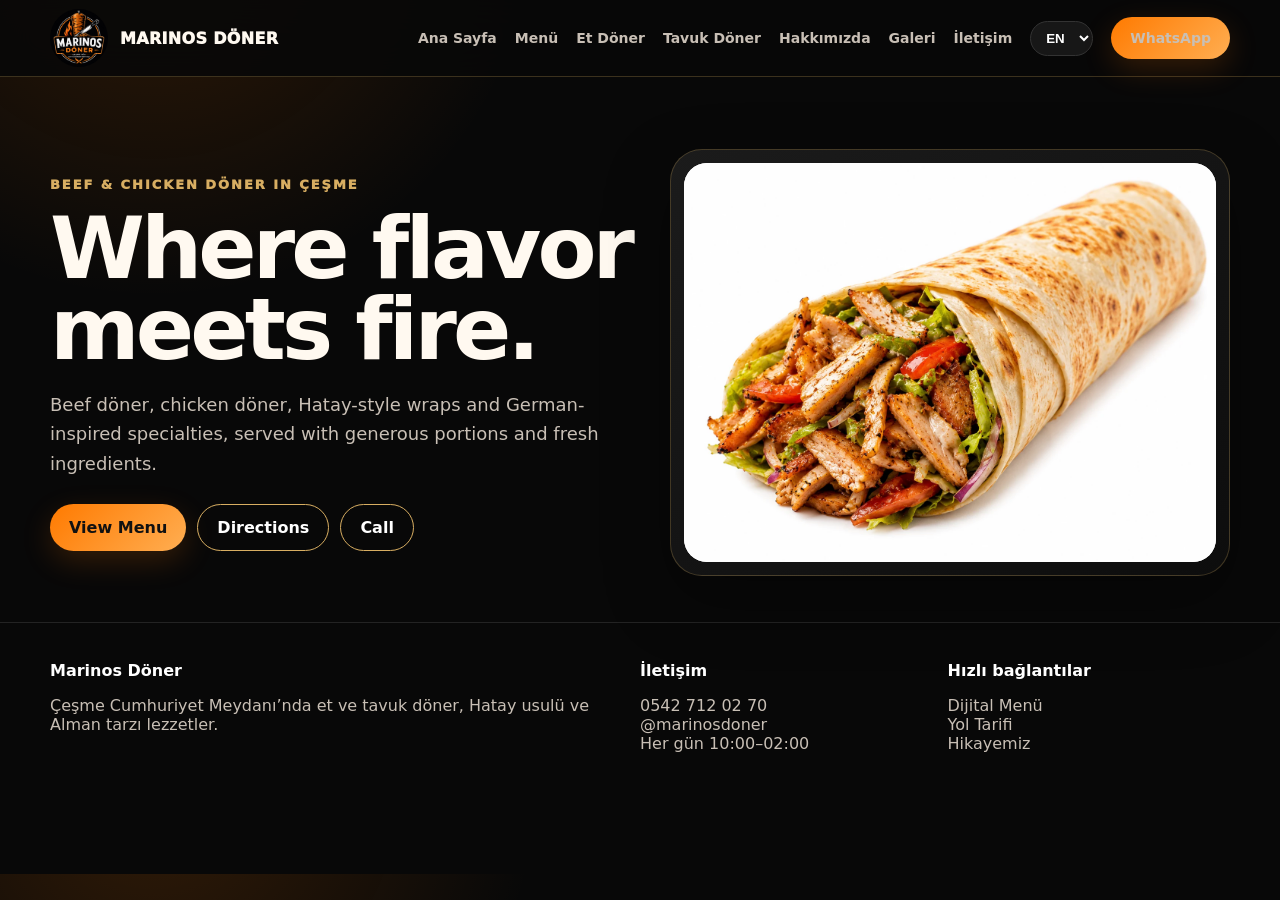
==== en/index.html @ cdba70f0 "Marinos Döner V4.0.1 görsel eşleştirme final" ====
<!doctype html><html lang="en"><head><meta charset="utf-8"><meta name="viewport" content="width=device-width,initial-scale=1,viewport-fit=cover"><title>Marinos Döner | Döner in Çeşme</title><meta name="description" content="Beef and chicken döner, Hatay-style wraps and German-inspired specialties in Çeşme."><link rel="canonical" href="https://marinosdoner.com/en/"><meta property="og:type" content="website"><meta property="og:title" content="Marinos Döner | Döner in Çeşme"><meta property="og:description" content="Beef and chicken döner, Hatay-style wraps and German-inspired specialties in Çeşme."><meta property="og:url" content="https://marinosdoner.com/en/"><meta property="og:image" content="https://marinosdoner.com/assets/images/hero.jpg"><meta name="twitter:card" content="summary_large_image"><meta name="theme-color" content="#080808"><link rel="icon" href="/favicon.ico"><link rel="apple-touch-icon" href="/assets/icons/apple-touch-icon.png"><link rel="manifest" href="/site.webmanifest"><link rel="preconnect" href="https://www.googletagmanager.com"><link rel="stylesheet" href="/styles.css"><script type="application/ld+json">{"@context": "https://schema.org", "@type": "Restaurant", "name": "Marinos Döner", "url": "https://marinosdoner.com", "telephone": "+90 542 712 02 70", "servesCuisine": ["Döner", "Turkish", "German-style döner"], "priceRange": "₺₺", "image": "https://marinosdoner.com/assets/images/hero.jpg", "sameAs": ["https://instagram.com/marinosdoner"], "openingHours": "Mo-Su 10:00-02:00", "address": {"@type": "PostalAddress", "addressLocality": "Çeşme", "addressRegion": "İzmir", "addressCountry": "TR"}}</script></head><body><a class="skip" href="#main">İçeriğe geç</a><header class="topbar"><div class="container nav"><a class="brand" href="/"><img src="/assets/images/logo.webp" alt="Marinos Döner logosu" width="58" height="58"><span>MARINOS DÖNER</span></a><nav class="navlinks" aria-label="Ana menü"><a href="/">Ana Sayfa</a><a href="/menu/">Menü</a><a href="/et-doner/">Et Döner</a><a href="/tavuk-doner/">Tavuk Döner</a><a href="/hakkimizda/">Hakkımızda</a><a href="/galeri/">Galeri</a><a href="/iletisim/">İletişim</a><select class="lang" data-lang aria-label="Dil"><option value="tr">TR</option><option value="en">EN</option></select><a class="pill" data-whatsapp target="_blank" rel="noopener">WhatsApp</a></nav></div></header><main id="main"><section class="hero"><div class="container hero-grid"><div><span class="eyebrow">Beef & chicken döner in Çeşme</span><h1>Where flavor meets fire.</h1><p>Beef döner, chicken döner, Hatay-style wraps and German-inspired specialties, served with generous portions and fresh ingredients.</p><div class="actions"><a class="pill" href="/menu/">View Menu</a><a class="pill ghost" data-maps target="_blank">Directions</a><a class="pill ghost" data-phone>Call</a></div></div><div class="hero-media"><img src="/assets/images/hero.webp" alt="Marinos Döner wrap"></div></div></section></main><footer><div class="container footergrid"><div><strong>Marinos Döner</strong><p>Çeşme Cumhuriyet Meydanı’nda et ve tavuk döner, Hatay usulü ve Alman tarzı lezzetler.</p></div><div><strong>İletişim</strong><p><a data-phone>0542 712 02 70</a><br><a data-instagram target="_blank" rel="noopener">@marinosdoner</a><br>Her gün 10:00–02:00</p></div><div><strong>Hızlı bağlantılar</strong><p><a href="/menu/">Dijital Menü</a><br><a data-maps target="_blank" rel="noopener">Yol Tarifi</a><br><a href="/hakkimizda/">Hikayemiz</a></p></div></div></footer><div class="mobilebar"><a href="/">Ana Sayfa</a><a href="/menu/">Menü</a><a data-phone>Ara</a><a data-whatsapp target="_blank">WhatsApp</a></div><script src="/config.js"></script><script src="/app.js" defer></script></body></html>
---- styles.css ----
:root{--bg:#080808;--surface:#111;--surface2:#171717;--text:#fff9f0;--muted:#c8bfb5;--gold:#d8ae62;--orange:#ff7a00;--red:#e32235;--line:rgba(216,174,98,.25);--radius:24px;--shadow:0 24px 64px rgba(0,0,0,.35)}
*{box-sizing:border-box}html{scroll-behavior:smooth}body{margin:0;background:radial-gradient(circle at 12% -10%,rgba(255,122,0,.17),transparent 26%),#080808;color:var(--text);font-family:Inter,ui-sans-serif,system-ui,-apple-system,BlinkMacSystemFont,"Segoe UI",sans-serif;-webkit-font-smoothing:antialiased}body.modal-open{overflow:hidden}img{max-width:100%;display:block}a{color:inherit;text-decoration:none}button,input{font:inherit}.container{width:min(1180px,calc(100% - 30px));margin:auto}.skip{position:absolute;left:-9999px}.skip:focus{left:12px;top:12px;z-index:99;background:#fff;color:#000;padding:12px;border-radius:8px}
.topbar{position:sticky;top:0;z-index:50;background:rgba(8,8,8,.9);backdrop-filter:blur(18px);border-bottom:1px solid var(--line)}.nav{min-height:76px;display:flex;align-items:center;justify-content:space-between;gap:16px}.brand{display:flex;align-items:center;gap:12px;font-weight:950;letter-spacing:.02em}.brand img{width:58px;height:58px;object-fit:cover;border-radius:50%}.navlinks{display:flex;align-items:center;gap:18px}.navlinks a{font-weight:800;color:var(--muted);font-size:14px}.navlinks a:hover,.navlinks a[aria-current="page"]{color:#fff}.pill{display:inline-flex;align-items:center;justify-content:center;border:0;border-radius:999px;padding:13px 19px;font-weight:900;cursor:pointer;background:linear-gradient(135deg,var(--orange),#ffae52);color:#111;box-shadow:0 10px 30px rgba(255,122,0,.18)}.pill.ghost{background:transparent;color:#fff;border:1px solid var(--gold);box-shadow:none}.lang{background:#171717;border:1px solid #333;color:#fff;border-radius:999px;padding:8px 11px;font-weight:800}
.hero{padding:72px 0 46px}.hero-grid{display:grid;grid-template-columns:1.02fr .98fr;gap:38px;align-items:center}.eyebrow{color:var(--gold);font-size:13px;font-weight:950;letter-spacing:.15em;text-transform:uppercase}.hero h1{font-size:clamp(48px,7.4vw,86px);line-height:.94;letter-spacing:-.045em;margin:15px 0 20px}.hero p,.lead{color:var(--muted);font-size:18px;line-height:1.65}.actions{display:flex;flex-wrap:wrap;gap:11px;margin-top:25px}.stats{display:grid;grid-template-columns:repeat(3,1fr);gap:10px;margin-top:28px}.stat{padding:16px;background:rgba(19,19,19,.9);border:1px solid var(--line);border-radius:18px}.stat strong{display:block;color:var(--gold);font-size:20px}.stat span{font-size:13px;color:var(--muted)}.hero-media{padding:13px;background:linear-gradient(145deg,#1b1b1b,#0d0d0d);border:1px solid var(--line);border-radius:32px;box-shadow:var(--shadow)}.hero-media img{border-radius:23px;width:100%;aspect-ratio:4/3;object-fit:cover;background:#fff}
.section{padding:58px 0}.section-head{display:flex;align-items:end;justify-content:space-between;gap:18px;margin-bottom:24px}.section h2,.pagehead h1{font-size:clamp(34px,5vw,52px);letter-spacing:-.03em;margin:0}.grid{display:grid;grid-template-columns:repeat(3,minmax(0,1fr));gap:17px}.feature{padding:22px;background:linear-gradient(180deg,#171717,#101010);border:1px solid var(--line);border-radius:22px}.feature strong{font-size:21px;display:block;margin-bottom:7px}.feature p{color:var(--muted);line-height:1.55;margin:0}.band{background:linear-gradient(135deg,rgba(255,122,0,.09),rgba(227,34,53,.06));border-block:1px solid var(--line)}
.pagehead{padding:52px 0 20px;text-align:center}.pagehead p{max-width:720px;margin:14px auto;color:var(--muted);font-size:18px;line-height:1.6}.toolbar{position:sticky;top:76px;z-index:35;background:rgba(8,8,8,.93);backdrop-filter:blur(12px);padding:12px 0;border-bottom:1px solid #242424}.toolbar-row{display:flex;align-items:center;gap:10px}.filters{display:flex;gap:8px;overflow:auto;scrollbar-width:none;flex:1}.filters::-webkit-scrollbar{display:none}.filter{white-space:nowrap;border:1px solid #383838;background:#151515;color:#fff;padding:10px 14px;border-radius:999px;font-weight:850;cursor:pointer}.filter.active{background:var(--orange);border-color:var(--orange);color:#111}.search{width:220px;background:#151515;color:#fff;border:1px solid #383838;border-radius:999px;padding:11px 15px;outline:none}.search:focus{border-color:var(--gold)}
.menu-grid{display:grid;grid-template-columns:repeat(3,minmax(0,1fr));gap:18px;padding:25px 0 75px}.card{overflow:hidden;background:linear-gradient(180deg,#171717,#101010);border:1px solid var(--line);border-radius:var(--radius);transition:transform .24s,border-color .24s,box-shadow .24s;content-visibility:auto;contain-intrinsic-size:520px}.card:hover{transform:translateY(-5px);border-color:rgba(216,174,98,.55);box-shadow:var(--shadow)}.card picture,.card img{width:100%;aspect-ratio:4/3;object-fit:cover;background:#fff}.card-body{padding:17px}.card-top{display:flex;align-items:flex-start;justify-content:space-between;gap:12px}.card h3{font-size:21px;line-height:1.2;margin:0}.price{font-size:20px;color:var(--gold);font-weight:950;white-space:nowrap}.gram{color:var(--orange);font-weight:900;font-size:13px;min-height:18px}.desc{color:var(--muted);font-size:14px;line-height:1.52;min-height:42px}.card-actions{display:flex;gap:8px;flex-wrap:wrap}.order{background:var(--red);color:#fff;border:0;border-radius:12px;padding:10px 13px;font-weight:900;cursor:pointer}.detail{background:#242424;color:#fff;border:1px solid #383838;border-radius:12px;padding:10px 13px;font-weight:850;cursor:pointer}.empty{grid-column:1/-1;text-align:center;padding:70px 10px;color:var(--muted)}
.story{display:grid;grid-template-columns:1fr 1fr;gap:28px;align-items:center}.story img{width:100%;border-radius:28px;border:1px solid var(--line);background:#fff}.quote{font-size:23px;line-height:1.5;padding-left:18px;border-left:4px solid var(--orange);color:#f7e8d0}.gallery{columns:3 280px;column-gap:16px}.gallery img{width:100%;margin-bottom:16px;border-radius:20px;border:1px solid var(--line);break-inside:avoid}.contact{display:grid;grid-template-columns:1fr 1fr;gap:20px}.panel{background:#121212;border:1px solid var(--line);border-radius:24px;padding:25px}.panel h2,.panel h3{margin-top:0}.panel p{color:var(--muted);line-height:1.65}.reviews{display:grid;grid-template-columns:repeat(3,1fr);gap:16px}.review{background:#141414;border:1px solid var(--line);border-radius:20px;padding:20px}.stars{color:#ffc255;letter-spacing:.12em}.review p{color:var(--muted);line-height:1.55}.integration-note{font-size:13px;color:var(--muted);padding:12px;border:1px dashed #4a443b;border-radius:12px;margin-top:15px}
.modal{position:fixed;inset:0;z-index:100;display:none;align-items:center;justify-content:center;padding:18px;background:rgba(0,0,0,.78);backdrop-filter:blur(8px)}.modal.open{display:flex}.modal-card{width:min(820px,100%);max-height:92vh;overflow:auto;background:#111;border:1px solid var(--line);border-radius:26px;box-shadow:var(--shadow)}.modal-grid{display:grid;grid-template-columns:1fr 1fr}.modal img{width:100%;height:100%;min-height:370px;object-fit:cover;background:#fff}.modal-copy{padding:25px}.modal-close{position:fixed;right:22px;top:18px;background:#fff;color:#000;border:0;border-radius:999px;width:42px;height:42px;font-size:24px;cursor:pointer}
footer{border-top:1px solid #232323;padding:38px 0 105px;color:var(--muted)}.footergrid{display:grid;grid-template-columns:2fr 1fr 1fr;gap:25px}.footergrid strong{color:#fff}.mobilebar{display:none;position:fixed;z-index:60;left:10px;right:10px;bottom:10px;background:rgba(10,10,10,.95);backdrop-filter:blur(14px);border:1px solid var(--line);border-radius:18px;overflow:hidden;grid-template-columns:repeat(4,1fr)}.mobilebar a{padding:13px 7px;text-align:center;font-weight:900;font-size:12px;border-right:1px solid #292929}.mobilebar a:last-child{border-right:0}
@media(max-width:900px){.navlinks a:not(.pill){display:none}.hero-grid,.story,.contact{grid-template-columns:1fr}.grid,.menu-grid{grid-template-columns:repeat(2,1fr)}.reviews{grid-template-columns:1fr}.footergrid{grid-template-columns:1fr}.mobilebar{display:grid}.toolbar{top:76px}.search{width:160px}.modal-grid{grid-template-columns:1fr}.modal img{min-height:260px;max-height:360px}.hero{padding-top:42px}}
@media(max-width:580px){.container{width:min(100% - 20px,1180px)}.brand span{font-size:16px}.brand img{width:51px;height:51px}.nav{min-height:68px}.navlinks .pill{padding:11px 14px}.lang{display:none}.hero h1{font-size:48px}.hero p,.lead{font-size:16px}.stats{grid-template-columns:1fr}.grid,.menu-grid{grid-template-columns:1fr}.toolbar{top:68px}.toolbar-row{align-items:stretch;flex-direction:column}.search{width:100%}.filters{width:100%}.card picture,.card img{aspect-ratio:1.15/1}.pagehead{padding-top:35px}.modal-close{right:12px;top:10px}}
@media(prefers-reduced-motion:reduce){*{scroll-behavior:auto!important;transition:none!important}}
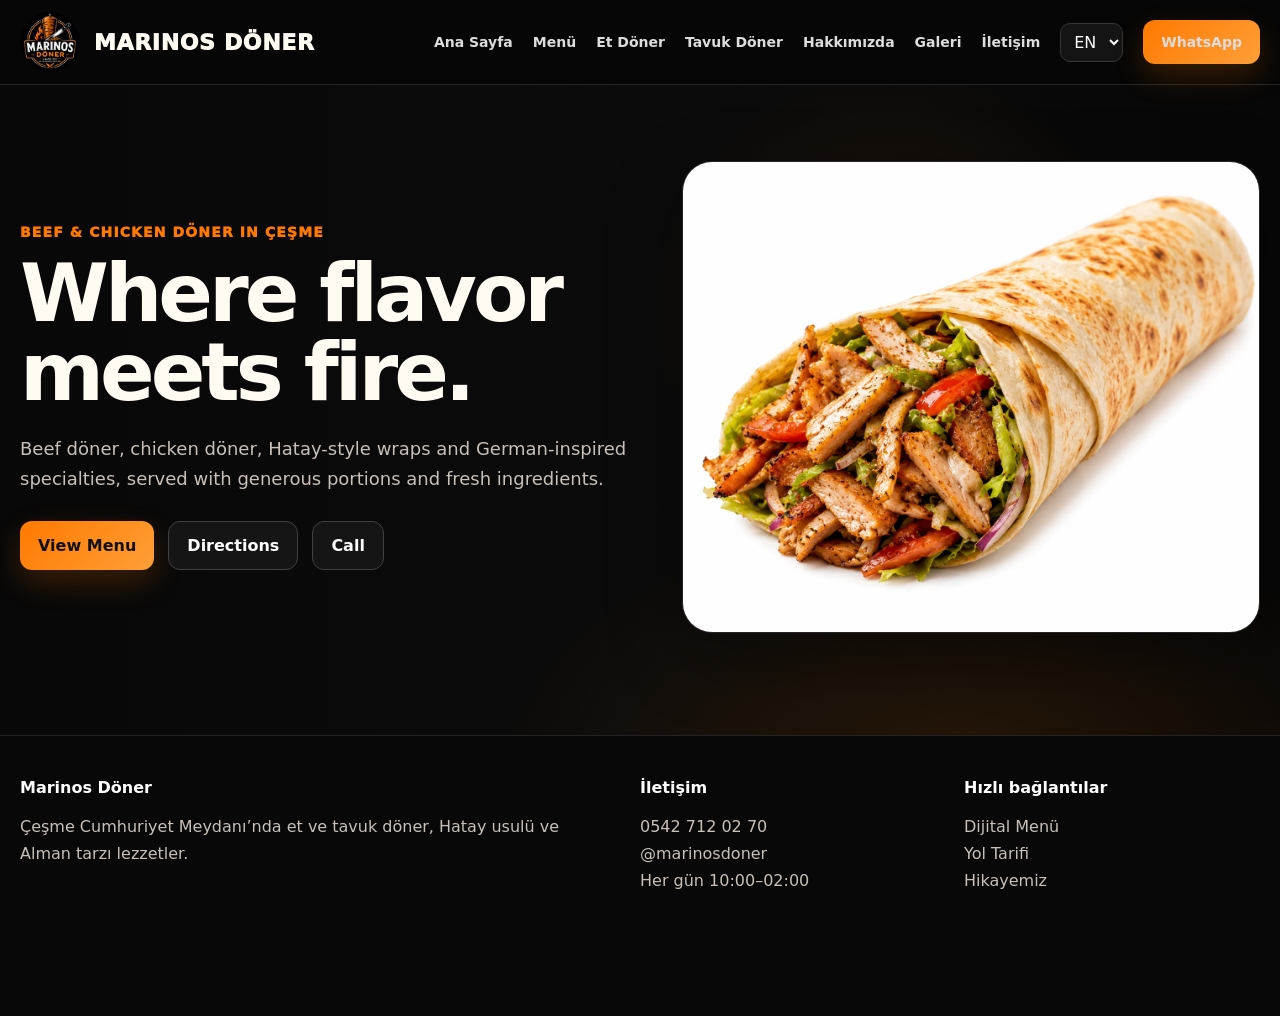
==== commit f5e529db: "Marinos Döner V4.0.2 ana sayfave layout düzeltmesi" ====
--- a/en/index.html
+++ b/en/index.html
@@ -1 +1 @@
-<!doctype html><html lang="en"><head><meta charset="utf-8"><meta name="viewport" content="width=device-width,initial-scale=1,viewport-fit=cover"><title>Marinos Döner | Döner in Çeşme</title><meta name="description" content="Beef and chicken döner, Hatay-style wraps and German-inspired specialties in Çeşme."><link rel="canonical" href="https://marinosdoner.com/en/"><meta property="og:type" content="website"><meta property="og:title" content="Marinos Döner | Döner in Çeşme"><meta property="og:description" content="Beef and chicken döner, Hatay-style wraps and German-inspired specialties in Çeşme."><meta property="og:url" content="https://marinosdoner.com/en/"><meta property="og:image" content="https://marinosdoner.com/assets/images/hero.jpg"><meta name="twitter:card" content="summary_large_image"><meta name="theme-color" content="#080808"><link rel="icon" href="/favicon.ico"><link rel="apple-touch-icon" href="/assets/icons/apple-touch-icon.png"><link rel="manifest" href="/site.webmanifest"><link rel="preconnect" href="https://www.googletagmanager.com"><link rel="stylesheet" href="/styles.css"><script type="application/ld+json">{"@context": "https://schema.org", "@type": "Restaurant", "name": "Marinos Döner", "url": "https://marinosdoner.com", "telephone": "+90 542 712 02 70", "servesCuisine": ["Döner", "Turkish", "German-style döner"], "priceRange": "₺₺", "image": "https://marinosdoner.com/assets/images/hero.jpg", "sameAs": ["https://instagram.com/marinosdoner"], "openingHours": "Mo-Su 10:00-02:00", "address": {"@type": "PostalAddress", "addressLocality": "Çeşme", "addressRegion": "İzmir", "addressCountry": "TR"}}</script></head><body><a class="skip" href="#main">İçeriğe geç</a><header class="topbar"><div class="container nav"><a class="brand" href="/"><img src="/assets/images/logo.webp" alt="Marinos Döner logosu" width="58" height="58"><span>MARINOS DÖNER</span></a><nav class="navlinks" aria-label="Ana menü"><a href="/">Ana Sayfa</a><a href="/menu/">Menü</a><a href="/et-doner/">Et Döner</a><a href="/tavuk-doner/">Tavuk Döner</a><a href="/hakkimizda/">Hakkımızda</a><a href="/galeri/">Galeri</a><a href="/iletisim/">İletişim</a><select class="lang" data-lang aria-label="Dil"><option value="tr">TR</option><option value="en">EN</option></select><a class="pill" data-whatsapp target="_blank" rel="noopener">WhatsApp</a></nav></div></header><main id="main"><section class="hero"><div class="container hero-grid"><div><span class="eyebrow">Beef & chicken döner in Çeşme</span><h1>Where flavor meets fire.</h1><p>Beef döner, chicken döner, Hatay-style wraps and German-inspired specialties, served with generous portions and fresh ingredients.</p><div class="actions"><a class="pill" href="/menu/">View Menu</a><a class="pill ghost" data-maps target="_blank">Directions</a><a class="pill ghost" data-phone>Call</a></div></div><div class="hero-media"><img src="/assets/images/hero.webp" alt="Marinos Döner wrap"></div></div></section></main><footer><div class="container footergrid"><div><strong>Marinos Döner</strong><p>Çeşme Cumhuriyet Meydanı’nda et ve tavuk döner, Hatay usulü ve Alman tarzı lezzetler.</p></div><div><strong>İletişim</strong><p><a data-phone>0542 712 02 70</a><br><a data-instagram target="_blank" rel="noopener">@marinosdoner</a><br>Her gün 10:00–02:00</p></div><div><strong>Hızlı bağlantılar</strong><p><a href="/menu/">Dijital Menü</a><br><a data-maps target="_blank" rel="noopener">Yol Tarifi</a><br><a href="/hakkimizda/">Hikayemiz</a></p></div></div></footer><div class="mobilebar"><a href="/">Ana Sayfa</a><a href="/menu/">Menü</a><a data-phone>Ara</a><a data-whatsapp target="_blank">WhatsApp</a></div><script src="/config.js"></script><script src="/app.js" defer></script></body></html>+<!doctype html><html lang="en"><head><meta charset="utf-8"><meta name="viewport" content="width=device-width,initial-scale=1,viewport-fit=cover"><title>Marinos Döner | Döner in Çeşme</title><meta name="description" content="Beef and chicken döner, Hatay-style wraps and German-inspired specialties in Çeşme."><link rel="canonical" href="https://marinosdoner.com/en/"><meta property="og:type" content="website"><meta property="og:title" content="Marinos Döner | Döner in Çeşme"><meta property="og:description" content="Beef and chicken döner, Hatay-style wraps and German-inspired specialties in Çeşme."><meta property="og:url" content="https://marinosdoner.com/en/"><meta property="og:image" content="https://marinosdoner.com/assets/images/hero.jpg"><meta name="twitter:card" content="summary_large_image"><meta name="theme-color" content="#080808"><link rel="icon" href="/favicon.ico"><link rel="apple-touch-icon" href="/assets/icons/apple-touch-icon.png"><link rel="manifest" href="/site.webmanifest"><link rel="preconnect" href="https://www.googletagmanager.com"><link rel="stylesheet" href="/styles-v402.css?v=402"><script type="application/ld+json">{"@context": "https://schema.org", "@type": "Restaurant", "name": "Marinos Döner", "url": "https://marinosdoner.com", "telephone": "+90 542 712 02 70", "servesCuisine": ["Döner", "Turkish", "German-style döner"], "priceRange": "₺₺", "image": "https://marinosdoner.com/assets/images/hero.jpg", "sameAs": ["https://instagram.com/marinosdoner"], "openingHours": "Mo-Su 10:00-02:00", "address": {"@type": "PostalAddress", "addressLocality": "Çeşme", "addressRegion": "İzmir", "addressCountry": "TR"}}</script></head><body><a class="skip" href="#main">İçeriğe geç</a><header class="topbar"><div class="container nav"><a class="brand" href="/"><img src="/assets/images/logo.webp" alt="Marinos Döner logosu" width="58" height="58"><span>MARINOS DÖNER</span></a><nav class="navlinks" aria-label="Ana menü"><a href="/">Ana Sayfa</a><a href="/menu/">Menü</a><a href="/et-doner/">Et Döner</a><a href="/tavuk-doner/">Tavuk Döner</a><a href="/hakkimizda/">Hakkımızda</a><a href="/galeri/">Galeri</a><a href="/iletisim/">İletişim</a><select class="lang" data-lang aria-label="Dil"><option value="tr">TR</option><option value="en">EN</option></select><a class="pill" data-whatsapp target="_blank" rel="noopener">WhatsApp</a></nav></div></header><main id="main"><section class="hero"><div class="container hero-grid"><div><span class="eyebrow">Beef & chicken döner in Çeşme</span><h1>Where flavor meets fire.</h1><p>Beef döner, chicken döner, Hatay-style wraps and German-inspired specialties, served with generous portions and fresh ingredients.</p><div class="actions"><a class="pill" href="/menu/">View Menu</a><a class="pill ghost" data-maps target="_blank">Directions</a><a class="pill ghost" data-phone>Call</a></div></div><div class="hero-media"><img src="/assets/images/hero.webp" alt="Marinos Döner wrap"></div></div></section></main><footer><div class="container footergrid"><div><strong>Marinos Döner</strong><p>Çeşme Cumhuriyet Meydanı’nda et ve tavuk döner, Hatay usulü ve Alman tarzı lezzetler.</p></div><div><strong>İletişim</strong><p><a data-phone>0542 712 02 70</a><br><a data-instagram target="_blank" rel="noopener">@marinosdoner</a><br>Her gün 10:00–02:00</p></div><div><strong>Hızlı bağlantılar</strong><p><a href="/menu/">Dijital Menü</a><br><a data-maps target="_blank" rel="noopener">Yol Tarifi</a><br><a href="/hakkimizda/">Hikayemiz</a></p></div></div></footer><div class="mobilebar"><a href="/">Ana Sayfa</a><a href="/menu/">Menü</a><a data-phone>Ara</a><a data-whatsapp target="_blank">WhatsApp</a></div><script src="/config.js"></script><script src="/app.js?v=402" defer></script></body></html>
--- a/styles-v402.css
+++ b/styles-v402.css
@@ -0,0 +1,13 @@
+
+:root{--bg:#070707;--surface:#111;--surface2:#171717;--text:#fffaf2;--muted:#c9c0b7;--orange:#ff7900;--orange2:#ff9f38;--gold:#e1b466;--red:#e52b3a;--line:rgba(255,255,255,.12);--radius:22px;--shadow:0 24px 70px rgba(0,0,0,.38)}
+*{box-sizing:border-box}html{scroll-behavior:smooth}body{margin:0;background:#080808;color:var(--text);font-family:Inter,ui-sans-serif,system-ui,-apple-system,BlinkMacSystemFont,"Segoe UI",sans-serif;-webkit-font-smoothing:antialiased;overflow-x:hidden}img{max-width:100%;display:block}a{color:inherit;text-decoration:none}button,input,select{font:inherit}.container{width:min(1240px,calc(100% - 36px));margin-inline:auto}.skip{position:absolute;left:-9999px}.skip:focus{left:12px;top:12px;z-index:999;background:white;color:black;padding:10px 14px;border-radius:8px}
+.info-strip{background:#030303;border-bottom:1px solid #222;font-size:13px}.info-row{min-height:42px;display:flex;align-items:center;justify-content:space-between;gap:18px;color:#ece8e1}.info-row span{display:inline-flex;align-items:center;gap:7px;white-space:nowrap}.dot{color:var(--orange)}
+.topbar{position:sticky;top:0;z-index:80;background:rgba(7,7,7,.94);backdrop-filter:blur(16px);border-bottom:1px solid #252525}.nav{min-height:84px;display:flex;align-items:center;justify-content:space-between;gap:26px}.brand{display:flex;align-items:center;gap:14px;flex:0 0 auto;font-weight:950;letter-spacing:.03em;font-size:22px}.brand img{width:60px;height:60px;object-fit:cover;border-radius:50%}.navlinks{display:flex!important;align-items:center;justify-content:flex-end;gap:20px;flex-wrap:nowrap}.navlinks>a{display:inline-flex!important;align-items:center;white-space:nowrap;font-weight:800;color:#ddd;font-size:14px}.navlinks>a:hover,.navlinks>a[aria-current="page"]{color:var(--orange)}.lang{background:#141414;border:1px solid #353535;color:white;border-radius:10px;padding:8px 9px}.pill{display:inline-flex!important;align-items:center;justify-content:center;gap:8px;border:0;border-radius:12px;padding:14px 18px;font-weight:900;cursor:pointer;background:linear-gradient(135deg,var(--orange),var(--orange2));color:#111;box-shadow:0 12px 30px rgba(255,121,0,.2);white-space:nowrap}.pill.ghost{background:#151515;color:white;border:1px solid #404040;box-shadow:none}.pill.ghost:hover{border-color:var(--orange)}
+.hero{position:relative;min-height:650px;padding:76px 0 46px;background:radial-gradient(circle at 70% 35%,rgba(255,121,0,.12),transparent 25%),linear-gradient(90deg,#080808 0%,#0b0b0b 53%,#070707 100%);overflow:hidden}.hero:after{content:"";position:absolute;inset:auto -12% -45% 38%;height:520px;background:radial-gradient(ellipse,rgba(255,121,0,.12),transparent 70%);pointer-events:none}.hero-grid{position:relative;z-index:2;display:grid;grid-template-columns:minmax(0,1fr) minmax(460px,.95fr);gap:54px;align-items:center}.eyebrow{display:block;color:var(--orange);font-size:14px;font-weight:950;letter-spacing:.08em;text-transform:uppercase;margin-bottom:14px}.hero h1{font-size:clamp(58px,6.3vw,88px);line-height:.98;letter-spacing:-.05em;margin:0 0 22px;max-width:720px}.hero h1 em{font-style:normal;color:var(--orange)}.hero p,.lead{color:var(--muted);font-size:18px;line-height:1.62;max-width:700px}.actions{display:flex!important;align-items:stretch;flex-wrap:wrap;gap:14px;margin-top:28px}.actions>*{margin:0!important}.hero-media{position:relative;border-radius:30px;overflow:hidden;min-height:470px;background:#111;box-shadow:var(--shadow);border:1px solid #262626}.hero-media img{width:100%;height:100%;min-height:470px;object-fit:cover;background:white}.hero-badge{position:absolute;right:18px;bottom:18px;background:rgba(15,15,15,.9);border:1px solid #333;border-radius:16px;padding:14px 16px;font-weight:900}.rating{display:flex;align-items:center;gap:14px;margin-top:28px;color:#e8e0d8}.stars{color:#ffb52e;letter-spacing:.12em}.benefits{position:relative;z-index:3;margin-top:34px;display:grid;grid-template-columns:repeat(4,minmax(0,1fr));gap:14px}.benefit{background:linear-gradient(180deg,#181818,#101010);border:1px solid #2d2d2d;border-radius:18px;padding:18px;display:flex;gap:13px;align-items:flex-start}.benefit i{font-style:normal;color:var(--orange);font-size:28px}.benefit strong{display:block;margin-bottom:4px}.benefit small{display:block;color:var(--muted);line-height:1.45}
+.section{padding:68px 0}.section-head{display:flex;align-items:end;justify-content:space-between;gap:20px;margin-bottom:26px}.section h2,.pagehead h1{font-size:clamp(34px,4.7vw,54px);letter-spacing:-.035em;margin:0}.section-head p{color:var(--muted);margin:8px 0 0}.preview-tabs{display:flex;flex-wrap:wrap;gap:9px}.preview-tab{border:1px solid #333;background:#141414;color:white;border-radius:10px;padding:10px 14px;font-weight:850}.preview-tab.active{background:var(--orange);color:#111;border-color:var(--orange)}.preview-grid{display:grid;grid-template-columns:repeat(6,minmax(0,1fr));gap:14px}.preview-card{background:#121212;border:1px solid #292929;border-radius:17px;overflow:hidden}.preview-card img{width:100%;aspect-ratio:1.35/1;object-fit:cover;background:white}.preview-copy{padding:13px}.preview-copy strong{display:block;font-size:15px;line-height:1.25}.preview-copy small{display:block;color:var(--muted);margin-top:6px;line-height:1.35}.preview-price{display:inline-block;margin-top:8px;color:var(--orange);font-weight:950}
+.grid{display:grid;grid-template-columns:repeat(3,minmax(0,1fr));gap:18px}.feature{padding:23px;background:linear-gradient(180deg,#171717,#101010);border:1px solid #2b2b2b;border-radius:20px}.feature strong{font-size:20px;display:block;margin-bottom:7px}.feature p{color:var(--muted);line-height:1.55;margin:0}.band{background:linear-gradient(135deg,rgba(255,121,0,.08),rgba(255,255,255,.01));border-block:1px solid #242424}.story{display:grid;grid-template-columns:1fr 1fr;gap:34px;align-items:center}.story img{width:100%;border-radius:26px;border:1px solid #2d2d2d;background:white}.quote{font-size:21px;line-height:1.52;padding-left:18px;border-left:4px solid var(--orange);color:#f0dfc7}.reviews{display:grid;grid-template-columns:repeat(3,minmax(0,1fr));gap:16px}.review{background:#141414;border:1px solid #2b2b2b;border-radius:18px;padding:20px}.review strong{display:block;margin-top:9px}.review p{color:var(--muted);line-height:1.55}.pagehead{padding:54px 0 22px;text-align:center}.pagehead p{max-width:720px;margin:14px auto;color:var(--muted);font-size:18px;line-height:1.6}.toolbar{position:sticky;top:84px;z-index:45;background:rgba(8,8,8,.96);backdrop-filter:blur(12px);padding:12px 0;border-bottom:1px solid #242424}.toolbar-row{display:flex;align-items:center;gap:10px}.filters{display:flex;gap:8px;overflow:auto;scrollbar-width:none;flex:1}.filters::-webkit-scrollbar{display:none}.filter{white-space:nowrap;border:1px solid #383838;background:#151515;color:#fff;padding:10px 14px;border-radius:999px;font-weight:850;cursor:pointer}.filter.active{background:var(--orange);border-color:var(--orange);color:#111}.search{width:220px;background:#151515;color:#fff;border:1px solid #383838;border-radius:999px;padding:11px 15px;outline:none}.menu-grid{display:grid;grid-template-columns:repeat(3,minmax(0,1fr));gap:18px;padding:25px 0 75px}.card{overflow:hidden;background:linear-gradient(180deg,#171717,#101010);border:1px solid #2b2b2b;border-radius:22px;transition:.22s;content-visibility:auto;contain-intrinsic-size:520px}.card:hover{transform:translateY(-4px);border-color:#5c4428;box-shadow:var(--shadow)}.card picture,.card img{width:100%;aspect-ratio:4/3;object-fit:cover;background:#fff}.card-body{padding:17px}.card-top{display:flex;align-items:flex-start;justify-content:space-between;gap:12px}.card h3{font-size:21px;line-height:1.2;margin:0}.price{font-size:20px;color:var(--gold);font-weight:950;white-space:nowrap}.gram{color:var(--orange);font-weight:900;font-size:13px;min-height:18px}.desc{color:var(--muted);font-size:14px;line-height:1.52;min-height:42px}.card-actions{display:flex!important;gap:8px;flex-wrap:wrap}.order{display:inline-flex!important;background:var(--red);color:#fff;border:0;border-radius:12px;padding:10px 13px;font-weight:900;cursor:pointer}.detail{display:inline-flex!important;background:#242424;color:#fff;border:1px solid #383838;border-radius:12px;padding:10px 13px;font-weight:850;cursor:pointer}.gallery{columns:3 280px;column-gap:16px}.gallery img{width:100%;margin-bottom:16px;border-radius:20px;border:1px solid #2b2b2b;break-inside:avoid}.contact{display:grid;grid-template-columns:1fr 1fr;gap:20px}.panel{background:#121212;border:1px solid #2b2b2b;border-radius:22px;padding:25px}.panel p{color:var(--muted);line-height:1.65}.modal{position:fixed;inset:0;z-index:100;display:none;align-items:center;justify-content:center;padding:18px;background:rgba(0,0,0,.78);backdrop-filter:blur(8px)}.modal.open{display:flex}.modal-card{width:min(820px,100%);max-height:92vh;overflow:auto;background:#111;border:1px solid #333;border-radius:26px}.modal-grid{display:grid;grid-template-columns:1fr 1fr}.modal img{width:100%;height:100%;min-height:370px;object-fit:cover;background:#fff}.modal-copy{padding:25px}.modal-close{position:fixed;right:22px;top:18px;background:#fff;color:#000;border:0;border-radius:999px;width:42px;height:42px;font-size:24px;cursor:pointer}
+footer{border-top:1px solid #232323;padding:42px 0 105px;color:var(--muted)}.footergrid{display:grid;grid-template-columns:2fr 1fr 1fr;gap:28px}.footergrid strong{display:block;color:#fff;margin-bottom:10px}.footergrid p{line-height:1.7}.mobilebar{display:none;position:fixed;z-index:90;left:10px;right:10px;bottom:10px;background:rgba(10,10,10,.96);backdrop-filter:blur(14px);border:1px solid #3a3025;border-radius:18px;overflow:hidden;grid-template-columns:repeat(4,1fr)}.mobilebar a{display:block;padding:13px 7px;text-align:center;font-weight:900;font-size:12px;border-right:1px solid #292929}.mobilebar a:last-child{border-right:0}
+@media(max-width:1120px){.navlinks{gap:12px}.navlinks>a{font-size:13px}.preview-grid{grid-template-columns:repeat(3,1fr)}}
+@media(max-width:920px){.info-row span:nth-child(2){display:none}.navlinks>a:not(.pill){display:none!important}.hero{min-height:auto;padding-top:52px}.hero-grid,.story,.contact{grid-template-columns:1fr}.hero-media{min-height:390px}.hero-media img{min-height:390px}.benefits{grid-template-columns:repeat(2,1fr)}.grid,.menu-grid{grid-template-columns:repeat(2,1fr)}.reviews{grid-template-columns:1fr}.footergrid{grid-template-columns:1fr}.mobilebar{display:grid}.toolbar{top:84px}.search{width:160px}}
+@media(max-width:600px){.container{width:min(100% - 20px,1240px)}.info-strip{display:none}.nav{min-height:70px}.brand{font-size:17px;gap:10px}.brand img{width:50px;height:50px}.navlinks{gap:8px}.navlinks .pill{padding:11px 13px;font-size:13px}.lang{display:none}.hero{padding:38px 0 28px}.hero-grid{gap:25px}.hero h1{font-size:47px;line-height:1.01}.hero p,.lead{font-size:16px}.actions{display:grid!important;grid-template-columns:1fr 1fr;gap:10px}.actions .pill:first-child{grid-column:1/-1}.hero-media,.hero-media img{min-height:300px}.benefits{grid-template-columns:1fr 1fr;gap:9px}.benefit{padding:13px}.benefit i{font-size:22px}.preview-grid{grid-template-columns:repeat(2,1fr)}.section{padding:50px 0}.section-head{align-items:flex-start;flex-direction:column}.grid,.menu-grid{grid-template-columns:1fr}.toolbar{top:70px}.toolbar-row{align-items:stretch;flex-direction:column}.search{width:100%}.card picture,.card img{aspect-ratio:1.15/1}.modal-grid{grid-template-columns:1fr}.modal img{min-height:260px;max-height:360px}.footergrid{gap:12px}}
+@media(prefers-reduced-motion:reduce){*{scroll-behavior:auto!important;transition:none!important}}
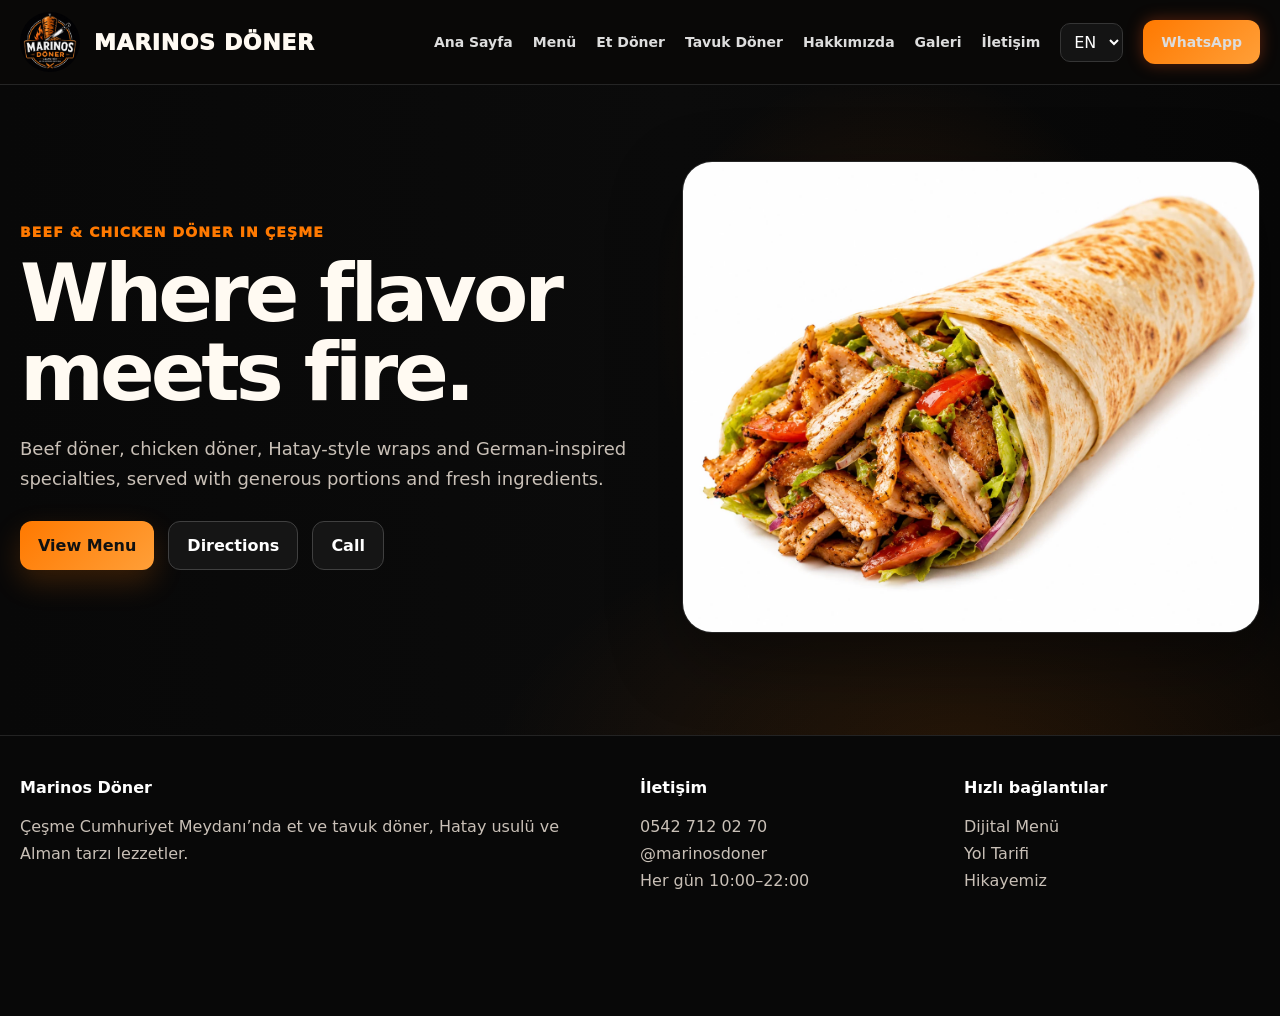
==== commit 952668b4: "Update daily opening hours to 10:00–22:00" ====
--- a/en/index.html
+++ b/en/index.html
@@ -1 +1 @@
-<!doctype html><html lang="en"><head><meta charset="utf-8"><meta name="viewport" content="width=device-width,initial-scale=1,viewport-fit=cover"><title>Marinos Döner | Döner in Çeşme</title><meta name="description" content="Beef and chicken döner, Hatay-style wraps and German-inspired specialties in Çeşme."><link rel="canonical" href="https://marinosdoner.com/en/"><meta property="og:type" content="website"><meta property="og:title" content="Marinos Döner | Döner in Çeşme"><meta property="og:description" content="Beef and chicken döner, Hatay-style wraps and German-inspired specialties in Çeşme."><meta property="og:url" content="https://marinosdoner.com/en/"><meta property="og:image" content="https://marinosdoner.com/assets/images/hero.jpg"><meta name="twitter:card" content="summary_large_image"><meta name="theme-color" content="#080808"><link rel="icon" href="/favicon.ico"><link rel="apple-touch-icon" href="/assets/icons/apple-touch-icon.png"><link rel="manifest" href="/site.webmanifest"><link rel="preconnect" href="https://www.googletagmanager.com"><link rel="stylesheet" href="/styles-v402.css?v=402"><script type="application/ld+json">{"@context": "https://schema.org", "@type": "Restaurant", "name": "Marinos Döner", "url": "https://marinosdoner.com", "telephone": "+90 542 712 02 70", "servesCuisine": ["Döner", "Turkish", "German-style döner"], "priceRange": "₺₺", "image": "https://marinosdoner.com/assets/images/hero.jpg", "sameAs": ["https://instagram.com/marinosdoner"], "openingHours": "Mo-Su 10:00-02:00", "address": {"@type": "PostalAddress", "addressLocality": "Çeşme", "addressRegion": "İzmir", "addressCountry": "TR"}}</script></head><body><a class="skip" href="#main">İçeriğe geç</a><header class="topbar"><div class="container nav"><a class="brand" href="/"><img src="/assets/images/logo.webp" alt="Marinos Döner logosu" width="58" height="58"><span>MARINOS DÖNER</span></a><nav class="navlinks" aria-label="Ana menü"><a href="/">Ana Sayfa</a><a href="/menu/">Menü</a><a href="/et-doner/">Et Döner</a><a href="/tavuk-doner/">Tavuk Döner</a><a href="/hakkimizda/">Hakkımızda</a><a href="/galeri/">Galeri</a><a href="/iletisim/">İletişim</a><select class="lang" data-lang aria-label="Dil"><option value="tr">TR</option><option value="en">EN</option></select><a class="pill" data-whatsapp target="_blank" rel="noopener">WhatsApp</a></nav></div></header><main id="main"><section class="hero"><div class="container hero-grid"><div><span class="eyebrow">Beef & chicken döner in Çeşme</span><h1>Where flavor meets fire.</h1><p>Beef döner, chicken döner, Hatay-style wraps and German-inspired specialties, served with generous portions and fresh ingredients.</p><div class="actions"><a class="pill" href="/menu/">View Menu</a><a class="pill ghost" data-maps target="_blank">Directions</a><a class="pill ghost" data-phone>Call</a></div></div><div class="hero-media"><img src="/assets/images/hero.webp" alt="Marinos Döner wrap"></div></div></section></main><footer><div class="container footergrid"><div><strong>Marinos Döner</strong><p>Çeşme Cumhuriyet Meydanı’nda et ve tavuk döner, Hatay usulü ve Alman tarzı lezzetler.</p></div><div><strong>İletişim</strong><p><a data-phone>0542 712 02 70</a><br><a data-instagram target="_blank" rel="noopener">@marinosdoner</a><br>Her gün 10:00–02:00</p></div><div><strong>Hızlı bağlantılar</strong><p><a href="/menu/">Dijital Menü</a><br><a data-maps target="_blank" rel="noopener">Yol Tarifi</a><br><a href="/hakkimizda/">Hikayemiz</a></p></div></div></footer><div class="mobilebar"><a href="/">Ana Sayfa</a><a href="/menu/">Menü</a><a data-phone>Ara</a><a data-whatsapp target="_blank">WhatsApp</a></div><script src="/config.js"></script><script src="/app.js?v=402" defer></script></body></html>+<!doctype html><html lang="en"><head><meta charset="utf-8"><meta name="viewport" content="width=device-width,initial-scale=1,viewport-fit=cover"><title>Marinos Döner | Döner in Çeşme</title><meta name="description" content="Beef and chicken döner, Hatay-style wraps and German-inspired specialties in Çeşme."><link rel="canonical" href="https://marinosdoner.com/en/"><meta property="og:type" content="website"><meta property="og:title" content="Marinos Döner | Döner in Çeşme"><meta property="og:description" content="Beef and chicken döner, Hatay-style wraps and German-inspired specialties in Çeşme."><meta property="og:url" content="https://marinosdoner.com/en/"><meta property="og:image" content="https://marinosdoner.com/assets/images/hero.jpg"><meta name="twitter:card" content="summary_large_image"><meta name="theme-color" content="#080808"><link rel="icon" href="/favicon.ico"><link rel="apple-touch-icon" href="/assets/icons/apple-touch-icon.png"><link rel="manifest" href="/site.webmanifest"><link rel="preconnect" href="https://www.googletagmanager.com"><link rel="stylesheet" href="/styles-v402.css?v=402"><script type="application/ld+json">{"@context": "https://schema.org", "@type": "Restaurant", "name": "Marinos Döner", "url": "https://marinosdoner.com", "telephone": "+90 542 712 02 70", "servesCuisine": ["Döner", "Turkish", "German-style döner"], "priceRange": "₺₺", "image": "https://marinosdoner.com/assets/images/hero.jpg", "sameAs": ["https://instagram.com/marinosdoner"], "openingHours": "Mo-Su 10:00-22:00", "address": {"@type": "PostalAddress", "addressLocality": "Çeşme", "addressRegion": "İzmir", "addressCountry": "TR"}}</script></head><body><a class="skip" href="#main">İçeriğe geç</a><header class="topbar"><div class="container nav"><a class="brand" href="/"><img src="/assets/images/logo.webp" alt="Marinos Döner logosu" width="58" height="58"><span>MARINOS DÖNER</span></a><nav class="navlinks" aria-label="Ana menü"><a href="/">Ana Sayfa</a><a href="/menu/">Menü</a><a href="/et-doner/">Et Döner</a><a href="/tavuk-doner/">Tavuk Döner</a><a href="/hakkimizda/">Hakkımızda</a><a href="/galeri/">Galeri</a><a href="/iletisim/">İletişim</a><select class="lang" data-lang aria-label="Dil"><option value="tr">TR</option><option value="en">EN</option></select><a class="pill" data-whatsapp target="_blank" rel="noopener">WhatsApp</a></nav></div></header><main id="main"><section class="hero"><div class="container hero-grid"><div><span class="eyebrow">Beef & chicken döner in Çeşme</span><h1>Where flavor meets fire.</h1><p>Beef döner, chicken döner, Hatay-style wraps and German-inspired specialties, served with generous portions and fresh ingredients.</p><div class="actions"><a class="pill" href="/menu/">View Menu</a><a class="pill ghost" data-maps target="_blank">Directions</a><a class="pill ghost" data-phone>Call</a></div></div><div class="hero-media"><img src="/assets/images/hero.webp" alt="Marinos Döner wrap"></div></div></section></main><footer><div class="container footergrid"><div><strong>Marinos Döner</strong><p>Çeşme Cumhuriyet Meydanı’nda et ve tavuk döner, Hatay usulü ve Alman tarzı lezzetler.</p></div><div><strong>İletişim</strong><p><a data-phone>0542 712 02 70</a><br><a data-instagram target="_blank" rel="noopener">@marinosdoner</a><br>Her gün 10:00–22:00</p></div><div><strong>Hızlı bağlantılar</strong><p><a href="/menu/">Dijital Menü</a><br><a data-maps target="_blank" rel="noopener">Yol Tarifi</a><br><a href="/hakkimizda/">Hikayemiz</a></p></div></div></footer><div class="mobilebar"><a href="/">Ana Sayfa</a><a href="/menu/">Menü</a><a data-phone>Ara</a><a data-whatsapp target="_blank">WhatsApp</a></div><script src="/config.js"></script><script src="/app.js?v=402" defer></script></body></html>
--- a/styles-v402.css
+++ b/styles-v402.css
@@ -11,3 +11,118 @@
 @media(max-width:920px){.info-row span:nth-child(2){display:none}.navlinks>a:not(.pill){display:none!important}.hero{min-height:auto;padding-top:52px}.hero-grid,.story,.contact{grid-template-columns:1fr}.hero-media{min-height:390px}.hero-media img{min-height:390px}.benefits{grid-template-columns:repeat(2,1fr)}.grid,.menu-grid{grid-template-columns:repeat(2,1fr)}.reviews{grid-template-columns:1fr}.footergrid{grid-template-columns:1fr}.mobilebar{display:grid}.toolbar{top:84px}.search{width:160px}}
 @media(max-width:600px){.container{width:min(100% - 20px,1240px)}.info-strip{display:none}.nav{min-height:70px}.brand{font-size:17px;gap:10px}.brand img{width:50px;height:50px}.navlinks{gap:8px}.navlinks .pill{padding:11px 13px;font-size:13px}.lang{display:none}.hero{padding:38px 0 28px}.hero-grid{gap:25px}.hero h1{font-size:47px;line-height:1.01}.hero p,.lead{font-size:16px}.actions{display:grid!important;grid-template-columns:1fr 1fr;gap:10px}.actions .pill:first-child{grid-column:1/-1}.hero-media,.hero-media img{min-height:300px}.benefits{grid-template-columns:1fr 1fr;gap:9px}.benefit{padding:13px}.benefit i{font-size:22px}.preview-grid{grid-template-columns:repeat(2,1fr)}.section{padding:50px 0}.section-head{align-items:flex-start;flex-direction:column}.grid,.menu-grid{grid-template-columns:1fr}.toolbar{top:70px}.toolbar-row{align-items:stretch;flex-direction:column}.search{width:100%}.card picture,.card img{aspect-ratio:1.15/1}.modal-grid{grid-template-columns:1fr}.modal img{min-height:260px;max-height:360px}.footergrid{gap:12px}}
 @media(prefers-reduced-motion:reduce){*{scroll-behavior:auto!important;transition:none!important}}
+
+/* V4.0.8 — bounded menu thumbnails and independent hero/card rows. */
+.card > picture {display:block;position:relative;width:100%;height:auto;aspect-ratio:4/3;overflow:hidden;background:#fff;}
+.card > picture > img {display:block;position:absolute;inset:0;width:100%;height:100%;min-height:0;max-height:none;aspect-ratio:auto;object-fit:contain;object-position:center;padding:12px;background:#fff;}
+.card {content-visibility:visible;contain-intrinsic-size:none;}
+.card-body {display:flex;flex-direction:column;}
+.card-top {flex-wrap:wrap;}
+.card-actions {margin-top:auto;}
+.preview-card img {height:auto;object-fit:contain;padding:6px;}
+.fire-hero {padding:0;min-height:0;position:relative;isolation:isolate;background:#080503;overflow:hidden;color:#fff;}
+.fire-bg {position:absolute;inset:0;z-index:-2;background:radial-gradient(ellipse at 80% 25%,#51200980,transparent 60%),radial-gradient(ellipse at 5% 70%,#4f100040,transparent 45%);}
+.fire-hero:after {content:none;}
+.fire-inner {position:relative;display:grid;grid-template-columns:minmax(0,1.08fr) minmax(0,1fr);gap:32px;align-items:center;min-height:0;height:auto;padding-block:38px;}
+.fire-copy {position:relative;min-width:0;padding:24px 0 24px 106px;text-shadow:0 3px 18px #000;}
+.location-seal {position:absolute;left:0;top:30px;width:82px;height:82px;border:1px solid #e8c27b;border-radius:50%;display:flex;flex-direction:column;align-items:center;justify-content:center;color:#f2d597;font-size:18px;line-height:1.15;text-align:center;background:#0005;}
+.location-seal b {font-size:14px;margin:4px 0;}
+.location-seal span {font-size:8px;}
+.script-brand {display:block;color:#f0c878;font:italic clamp(25px,2.5vw,36px) Georgia,serif;margin-bottom:8px;}
+.fire-copy h1 {margin:0;line-height:1.07;letter-spacing:-.035em;}
+.fire-copy h1 span {display:block;font-size:clamp(36px,4.2vw,56px);font-weight:950;color:#f5f2e9;}
+.fire-copy h1 strong {display:block;font-size:clamp(42px,4.8vw,64px);font-weight:950;color:#ff7a16;text-shadow:0 3px 0 #8e1d00,0 0 26px #ff4c0050;}
+.style-row {display:flex;gap:20px;flex-wrap:wrap;margin:22px 0 16px;}
+.style-row a {font-size:13px;font-weight:900;padding-bottom:7px;border-bottom:4px solid #f21f2c;white-space:nowrap;}
+.style-row a:nth-child(2) {border-color:#2ccf55;}
+.style-row a:nth-child(3) {border-color:#e9b52e;}
+.fire-copy .fire-tag {font:italic 18px/1.5 Georgia,serif;color:#f2ce91;margin:0 0 12px;}
+.fire-copy .fire-desc {max-width:620px;color:#dfd6ce;font-size:15px;line-height:1.65;margin:0;}
+.fire-copy .actions {margin-top:24px;gap:12px;}
+.fire-copy .actions .pill {padding:13px 16px;font-size:14px;white-space:normal;}
+.fire-btn {background:#e62917!important;border:1px solid #ffb081!important;box-shadow:0 0 22px #ff2b0d70;color:#fff!important;}
+.fire-ghost {background:#0008!important;border-color:#e3c78d!important;color:#fff!important;}
+/* The approved visual stays intact; this viewport shows its food/flame area. */
+.fire-visual {display:block;position:relative;min-width:0;min-height:0;width:100%;aspect-ratio:760/520;overflow:hidden;margin:0;border-radius:20px;box-shadow:0 18px 65px #ff550016;}
+.fire-visual img {position:absolute;width:220%;max-width:none;height:auto;left:-120%;top:-17.3077%;}
+.fire-visual:after {content:'';position:absolute;inset:0;pointer-events:none;box-shadow:inset 12px 0 24px #08050380;}
+.fire-cards {display:grid;grid-template-columns:repeat(3,minmax(0,1fr));gap:16px;margin-top:0;position:relative;padding-block:8px 24px;}
+.fire-card {position:relative;min-width:0;min-height:220px;border-radius:16px;overflow:hidden;color:#fff;display:flex;align-items:stretch;background-size:cover;background-position:center;box-shadow:0 10px 28px #0006;border:1px solid #ffffff26;}
+.fire-card.red {background-image:linear-gradient(90deg,#300000ef,#30000040),url('/assets/images/tavuk_hatay_durum.webp');}
+.fire-card.green {background-image:linear-gradient(90deg,#002310ef,#00231033),url('/assets/images/tavuk_zurna.jpg');}
+.fire-card.gold {background-color:#352006;}
+.fire-card.gold:before {content:'';position:absolute;inset:0;background:url('/assets/images/fire-hero-reference.png') 100% 88% / 477% auto no-repeat;}
+.fire-card.gold:after {content:'';position:absolute;inset:0;background:linear-gradient(90deg,#2e1f00f5,#2e1f0060);}
+.fire-card > div {position:relative;z-index:1;padding:24px;display:flex;flex-direction:column;align-items:flex-start;gap:8px;}
+.fire-card small {font-weight:900;color:#f3c56e;font-size:14px;}
+.fire-card strong {font-size:26px;line-height:1.15;}
+.fire-card span {font-size:13px;line-height:1.45;max-width:180px;margin-bottom:8px;}
+.fire-card em {font-style:normal;border:1px solid currentColor;border-radius:999px;padding:7px 14px;margin-top:auto;font-weight:800;}
+.fire-card:hover {border-color:#e3c78d;}
+.fire-info {background:#f4efe4;color:#161616;display:flex;justify-content:center;flex-wrap:wrap;gap:16px 42px;padding:17px 20px;font-weight:800;font-size:13px;}
+.empty {grid-column:1/-1;padding:30px;border:1px solid #38312a;border-radius:18px;line-height:1.7;}
+.empty h2 {margin:0 0 12px;}
+.empty .pill {margin-top:10px;}
+.topbar {background:#090807!important;}
+.topbar .pill {box-shadow:0 0 16px #ff551959;}
+@media(max-width:1120px) {
+ .brand {font-size:18px;gap:9px;}.brand img {width:50px;height:50px;}.nav {gap:16px;}.navlinks {gap:10px;}
+ .fire-copy {padding-left:0;}.location-seal {display:none;}.fire-inner {gap:24px;}
+}
+@media(max-width:920px) {
+ .fire-inner {grid-template-columns:1fr;padding-block:28px;gap:24px;}.fire-copy {padding:0;max-width:650px;}
+ .fire-visual {max-width:650px;justify-self:center;}.fire-cards {grid-template-columns:1fr;}
+ .fire-card {min-height:185px;}.fire-card > div {width:100%;}.fire-card.gold:before {background-size:360%;background-position:100% 88%;}
+ .fire-card span {max-width:55%;}.style-row {gap:20px;}
+}
+@media(max-width:600px) {
+ .container {width:calc(100% - 32px);}.nav {gap:10px;}.brand {font-size:15px;gap:8px;}.navlinks .pill {padding:10px 12px;font-size:12px;}
+ .fire-copy h1 span {font-size:36px;}.fire-copy h1 strong {font-size:clamp(36px,9.7vw,52px);}
+ .style-row {gap:14px;}.style-row a {font-size:11px;}.script-brand {font-size:28px;}
+ .fire-copy .actions {display:flex!important;}.fire-copy .actions > a {flex:1 1 155px;}
+ .fire-cards {gap:12px;}.fire-card strong {font-size:24px;}.fire-card.gold:before {background-size:477%;}
+ .fire-info {justify-content:flex-start;font-size:12px;gap:12px 22px;}
+ .card > picture {aspect-ratio:4/3;max-height:300px;}.card > picture > img {aspect-ratio:auto;}
+ .card h3 {font-size:20px;}.card-body {padding:18px;}
+}
+
+
+/* Mobile menu polish 2026-09-30 */
+@media(max-width:600px){
+  body{padding-bottom:82px}
+  .topbar{backdrop-filter:blur(18px)}
+  .pagehead{padding:40px 0 18px}
+  .pagehead h1{font-size:clamp(34px,9.5vw,44px);line-height:1.06}
+  .pagehead p{font-size:16px;line-height:1.55;margin-top:12px}
+  .toolbar{top:70px;padding:10px 0}
+  .toolbar-row{gap:9px}
+  .filters{
+    width:100%;max-width:100%;display:flex;overflow-x:auto;overflow-y:hidden;
+    -webkit-overflow-scrolling:touch;scroll-snap-type:x proximity;
+    overscroll-behavior-inline:contain;padding:1px 2px 5px;
+  }
+  .filter{flex:0 0 auto;scroll-snap-align:start;padding:10px 14px}
+  .search{height:48px}
+  .menu-grid{padding-top:20px;padding-bottom:150px}
+  .menu-grid .card{border-radius:20px}
+  .menu-grid .card>picture,.menu-grid .card>picture>img{height:230px;max-height:230px}
+  .menu-grid .card>picture>img{padding:18px 22px}
+  .card-body{padding:18px 20px 22px}
+  .card-top{gap:10px}
+  .card h3{font-size:21px}
+  .card-actions{gap:10px}
+  .order,.detail{min-height:44px;padding:11px 14px}
+  .mobilebar{
+    left:12px;right:12px;bottom:calc(10px + env(safe-area-inset-bottom));
+    border-radius:16px;box-shadow:0 12px 34px rgba(0,0,0,.55);
+  }
+  .mobilebar a{padding:12px 5px;font-size:12px}
+  footer{padding-bottom:135px}
+}
+
+/* Mobile menu final polish 2026-09-30 */
+@media(max-width:600px){
+  .filters{padding-right:28px;mask-image:linear-gradient(90deg,#000 0,#000 calc(100% - 28px),transparent 100%);-webkit-mask-image:linear-gradient(90deg,#000 0,#000 calc(100% - 28px),transparent 100%)}
+  .mobilebar{transition:transform .22s ease,opacity .22s ease}
+  .mobilebar.is-hidden{transform:translateY(calc(100% + 28px));opacity:0;pointer-events:none}
+}
